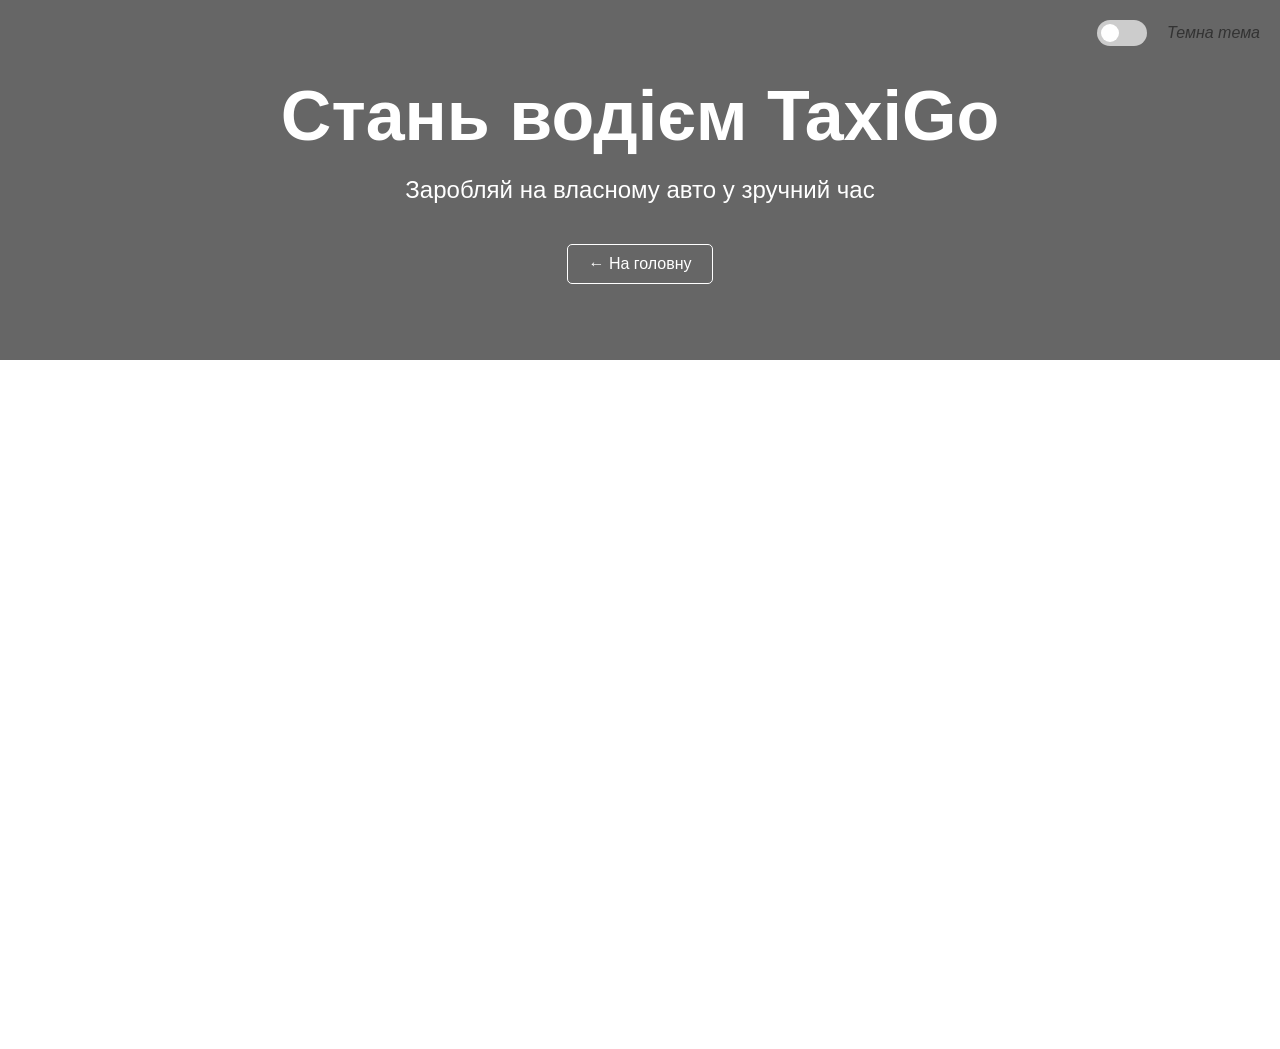
==== drivers.html @ 83da057b "водий" ====
<!DOCTYPE html>
<html lang="uk">
<head>
    <meta charset="UTF-8">
    <title>Робота водієм — TaxiGo</title>
    <link rel="stylesheet" href="style.css">
</head>
<body>
    <div class="theme-switch-wrapper">
        <label class="theme-switch" for="checkbox">
            <input type="checkbox" id="checkbox" />
            <div class="slider round"></div>
        </label>
        <em>Темна тема</em>
    </div>

    <header class="hero mini-hero">
        <div class="overlay">
            <h1>Стань водієм TaxiGo</h1>
            <p>Заробляй на власному авто у зручний час</p>
            <a href="index.html" class="btn-back">← На головну</a>
        </div>
    </header>

    <section class="driver-form-section">
        <div class="form-container-card">
            <h2>Анкета для реєстрації водія</h2>
            <form class="driver-form">
                <div class="form-group">
                    <label>Ваше ім'я</label>
                    <input type="text" placeholder="Іван Іванов" required>
                </div>
                <div class="form-group">
                    <label>Марка та модель автомобіля</label>
                    <input type="text" placeholder="Наприклад: VW Golf 4" required>
                </div>
                <div class="form-group">
                    <label>Номер телефону</label>
                    <input type="tel" placeholder="+380..." required>
                </div>
                <button type="submit" class="submit-btn-driver">Відправити анкету</button>
            </form>
        </div>
    </section>

    <script>
        const toggleSwitch = document.querySelector('.theme-switch input[type="checkbox"]');
        const currentTheme = localStorage.getItem('theme');
        if (currentTheme) {
            document.documentElement.setAttribute('data-theme', currentTheme);
            if (currentTheme === 'dark') { toggleSwitch.checked = true; }
        }
        function switchTheme(e) {
            if (e.target.checked) {
                document.documentElement.setAttribute('data-theme', 'dark');
                localStorage.setItem('theme', 'dark');
            } else {
                document.documentElement.setAttribute('data-theme', 'light');
                localStorage.setItem('theme', 'light');
            }    
        }
        toggleSwitch.addEventListener('change', switchTheme, false);
    </script>
</body>
</html>
---- style.css ----
/* Стандартні кольори (Світла тема) */
:root {
    /* Світла тема */
    --bg-color: #ffffff;
    --text-color: #333333;
    --card-bg: #f4f4f4;
    --header-text: #1a1a1a;
}

/* Кольори для темної теми */
[data-theme="dark"] {
    /* Темна тема */
    --bg-color: #1a1a1a;
    --text-color: #efefef; /* Світлий текст для темного фону */
    --card-bg: #2d2d2d;    /* Темніші картки */
    --header-text: #ffffff;
}

/* Тепер важливо: заміни фіксовані кольори у своєму коді на ці змінні */
body {
    background-color: var(--bg-color); /* Бере колір зі змінної */
    color: var(--text-color); /* Бере колір тексту зі змінної */
    transition: background-color 0.4s ease, color 0.4s ease; /* Плавна зміна кольору */
    margin: 0;
    font-family: sans-serif;
}

/* Стиль самої кнопки (можеш підправити під себе) */
.theme-switch-wrapper {
    display: flex;
    align-items: center;
    position: fixed;
    top: 20px;
    right: 20px;
    z-index: 1000;
}

.theme-switch {
    display: inline-block;
    height: 34px;
    position: relative;
    width: 60px;
    margin-right: 10px;
}

.theme-switch input { display:none; }

.slider {
    background-color: #ccc;
    bottom: 0;
    cursor: pointer;
    left: 0;
    position: absolute;
    right: 0;
    top: 0;
    transition: .4s;
    border-radius: 34px;
}

.slider:before {
    background-color: #fff;
    bottom: 4px;
    content: "";
    height: 26px;
    left: 4px;
    position: absolute;
    transition: .4s;
    width: 26px;
    border-radius: 50%;
}

input:checked + .slider { background-color: #ffcc00; }
input:checked + .slider:before { transform: translateX(26px); }
* {
    margin: 0;
    padding: 0;
    box-sizing: border-box;
}

/* ОСНОВА */
body {
    font-family: Arial, sans-serif;
}

/* HERO (ГОЛОВНИЙ ЕКРАН) */
.hero {
    height: 100vh;
    background: url('https://images.unsplash.com/photo-1503376780353-7e6692767b70') no-repeat center/cover;
    position: relative;
}

/* затемнення */
.overlay {
    background: rgba(0, 0, 0, 0.6);
    height: 100%;
    color: white;
    display: flex;
    flex-direction: column;
    justify-content: center;
    align-items: center;
}

/* текст */
.overlay h1 {
    font-size: 70px;
    animation: fadeIn 1.5s ease-in-out;
}

.overlay p {
    font-size: 24px;
    margin: 20px 0;
    animation: fadeIn 2s ease-in-out;
}

/* кнопка */
.overlay button {
    padding: 15px 30px;
    font-size: 18px;
    background: yellow;
    border: none;
    cursor: pointer;
    transition: 0.3s;
}

.overlay button:hover {
    background: black;
    color: yellow;
    transform: scale(1.1);
}

/* СЕКЦІЇ */
section {
    padding: 60px 20px;
    text-align: center;
    opacity: 0;
    transform: translateY(50px);
    transition: 0.8s;
}

/* блоки */
.about {
    background: var(--bg-color);
}

.services {
    background: var(--bg-color);
}

.advantages {
    background: #ffe600;
}

/* КАРТКИ */
.cards {
    display: flex;
    justify-content: center;
    gap: 20px;
    margin-top: 30px;
    flex-wrap: wrap;
}

.card {
    background: var(--card-bg); /* Тепер фон буде змінюватися */
    color: var(--text-color);    /* Текст автоматично стане світлим */
    padding: 20px;
    width: 250px;
    border-radius: 10px;
    box-shadow: 0 5px 15px rgba(0,0,0,0.2);
    transition: 0.3s;
}

/* ефект при наведенні */
.card:hover {
    transform: translateY(-10px) scale(1.05);
    box-shadow: 0 10px 25px rgba(0,0,0,0.3);
}

/* ФУТЕР */
footer {
    background: black;
    color: white;
    text-align: center;
    padding: 20px;
}

/* ПЛАВНА АНІМАЦІЯ */
@keyframes fadeIn {
    from {
        opacity: 0;
        transform: translateY(30px);
    }
    to {
        opacity: 1;
        transform: translateY(0);
    }
}

/* ПЛАВНИЙ СКРОЛ */
html {
    scroll-behavior: smooth;
}
.tariff-card {
    transition: transform 0.3s ease, box-shadow 0.3s ease;
    border-radius: 15px;
    padding: 20px;
    background: white;
}

.tariff-card:hover {
    transform: translateY(-10px); /* Картка підстрибує вгору */
    box-shadow: 0 10px 20px rgba(0,0,0,0.2); /* З'являється тінь */
}
/* ЗМІННІ ДЛЯ ТЕМНОЇ ТЕМИ */
:root {
    --bg-color: #ffffff;
    --text-color: #333333;
}

[data-theme="dark"] {
    --bg-color: #1a1a1a;
    --text-color: #f4f4f4;
}

/* КРАСИВИЙ ПЕРЕМИКАЧ */
.theme-switch-wrapper {
    position: fixed; /* Закріплюємо кнопку на екрані */
    top: 20px;
    right: 20px; /* Вона буде в правому верхньому куті */
    display: flex;
    align-items: center;
    gap: 10px;
    z-index: 9999; /* Щоб кнопка була поверх усіх картинок */
}

.theme-switch {
    position: relative;
    display: inline-block;
    width: 50px;
    height: 26px;
}

.theme-switch input {
    opacity: 0;
    width: 0;
    height: 0;
}

.slider {
    position: absolute;
    cursor: pointer;
    top: 0; left: 0; right: 0; bottom: 0;
    background-color: #ccc;
    transition: 0.4s;
    border-radius: 34px;
}

.slider:before {
    position: absolute;
    content: "";
    height: 18px;
    width: 18px;
    left: 4px;
    bottom: 4px;
    background-color: white;
    transition: 0.4s;
    border-radius: 50%;
}

input:checked + .slider {
    background-color: #ffcc00; /* Жовтий колір таксі при включенні */
}

input:checked + .slider:before {
    transform: translateX(24px);
}
.advantages h2, 
.advantages p, 
.advantages .card-title {
    color: #1a1a1a !important;
}
/* Стилі для сторінки водіїв */
.mini-hero {
    height: 40vh; /* Менша висота для другорядної сторінки */
    min-height: 300px;
}

.btn-back {
    display: inline-block;
    margin-top: 20px;
    color: white;
    text-decoration: none;
    border: 1px solid white;
    padding: 10px 20px;
    border-radius: 5px;
    transition: 0.3s;
}

.btn-back:hover {
    background: white;
    color: black;
}

.driver-form-section {
    padding: 50px 20px;
    max-width: 600px;
    margin: 0 auto;
    text-align: center;
}

.driver-form {
    background: var(--card-bg); /* Використовуємо твою зміну для фону карток */
    padding: 30px;
    border-radius: 15px;
    box-shadow: 0 5px 15px rgba(0,0,0,0.1);
    text-align: left;
}

.form-group {
    margin-bottom: 20px;
}

.form-group label {
    display: block;
    margin-bottom: 8px;
    font-weight: bold;
    color: var(--text-color);
}

.form-group input, .form-group select {
    width: 100%;
    padding: 12px;
    border: 1px solid #ccc;
    border-radius: 8px;
    background: var(--bg-color); /* Поля вводу підлаштовуються під тему */
    color: var(--text-color);
}

.submit-btn {
    background: #ffcc00; /* Твій фірмовий колір */
    border: none;
    padding: 15px 30px;
    font-size: 18px;
    font-weight: bold;
    border-radius: 8px;
    cursor: pointer;
    width: 100%;
    transition: 0.3s;
}

.submit-btn:hover {
    background: #e6b800;
}
.btn-driver {
    display: inline-block;
    background: #ffcc00;
    color: #1a1a1a;
    padding: 12px 25px;
    text-decoration: none;
    border-radius: 5px;
    font-weight: bold;
    margin-top: 20px;
}
/* --- СТИЛІ ДЛЯ СТОРІНКИ ВОДІЇВ --- */

/* Секція форми */
.driver-form-section {
    padding: 60px 20px;
    background-color: var(--bg-color); /* Бере білий колір зі змінної для денного режиму */
    display: flex;
    justify-content: center;
}

/* Контейнер-картка для форми (щоб виділялася) */
.form-container-card {
    background-color: var(--card-bg); /* Бере світло-сірий колір карток для денного режиму */
    color: var(--text-color);         /* Чорний текст для денного режиму */
    padding: 40px;
    border-radius: 15px;
    box-shadow: 0 5px 15px rgba(0,0,0,0.1); /* Легка тінь */
    width: 100%;
    max-width: 600px;
    text-align: left;
}

/* Заголовок анкети */
.form-container-card h2 {
    text-align: center;
    color: var(--header-text); /* Чорний текст */
    margin-bottom: 30px;
}

/* Поля вводу */
.form-group {
    margin-bottom: 20px;
}

.form-group label {
    display: block;
    margin-bottom: 8px;
    font-weight: bold;
}

.form-group input, .form-group select {
    width: 100%;
    padding: 12px;
    border: 1px solid #ccc;
    border-radius: 8px;
    font-size: 16px;
    box-sizing: border-box; /* Важливо для Flexbox */
}

/* Велика жовта кнопка */
.submit-btn-driver {
    background-color: #ffcc00; /* Жовтий TaxiGo */
    color: #1a1a1a;
    border: none;
    padding: 15px 30px;
    font-size: 18px;
    font-weight: bold;
    border-radius: 8px;
    cursor: pointer;
    width: 100%;
    transition: 0.3s;
}

.submit-btn-driver:hover {
    background-color: #e6b800;
}
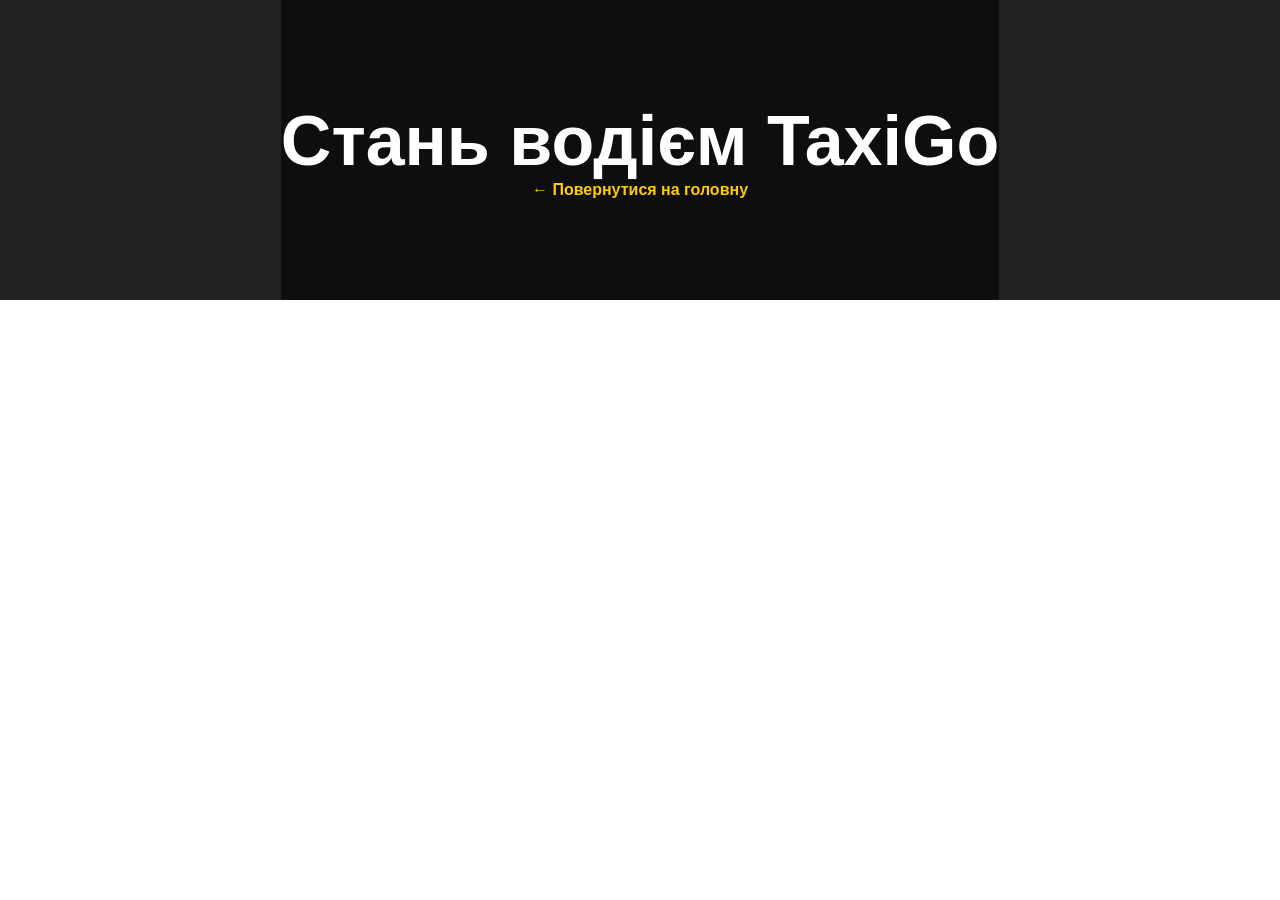
==== commit d77b3cbf: "водий" ====
--- a/drivers.html
+++ b/drivers.html
@@ -2,64 +2,57 @@
 <html lang="uk">
 <head>
     <meta charset="UTF-8">
-    <title>Робота водієм — TaxiGo</title>
+    <title>Стати водієм — TaxiGo</title>
     <link rel="stylesheet" href="style.css">
+    <style>
+        /* Запасний стиль, якщо основний CSS не спрацює */
+        .driver-form-section {
+            padding: 50px 20px;
+            background-color: #f9f9f9; /* Світло-сірий фон, щоб бачити форму */
+            min-height: 500px;
+            display: flex;
+            justify-content: center;
+        }
+        .form-container-card {
+            background: white !important;
+            color: #333 !important;
+            padding: 30px;
+            border-radius: 12px;
+            width: 100%;
+            max-width: 500px;
+            box-shadow: 0 10px 25px rgba(0,0,0,0.2);
+        }
+    </style>
 </head>
 <body>
-    <div class="theme-switch-wrapper">
-        <label class="theme-switch" for="checkbox">
-            <input type="checkbox" id="checkbox" />
-            <div class="slider round"></div>
-        </label>
-        <em>Темна тема</em>
-    </div>
-
-    <header class="hero mini-hero">
+    <header class="hero mini-hero" style="height: 300px; background: #222; display: flex; align-items: center; justify-content: center; text-align: center; color: white;">
         <div class="overlay">
             <h1>Стань водієм TaxiGo</h1>
-            <p>Заробляй на власному авто у зручний час</p>
-            <a href="index.html" class="btn-back">← На головну</a>
+            <a href="index.html" style="color: #ffcc00; text-decoration: none; font-weight: bold;">← Повернутися на головну</a>
         </div>
     </header>
 
     <section class="driver-form-section">
         <div class="form-container-card">
-            <h2>Анкета для реєстрації водія</h2>
-            <form class="driver-form">
-                <div class="form-group">
-                    <label>Ваше ім'я</label>
-                    <input type="text" placeholder="Іван Іванов" required>
+            <h2 style="margin-bottom: 20px; text-align: center;">Анкета реєстрації</h2>
+            <form>
+                <div style="margin-bottom: 15px;">
+                    <label style="display: block; margin-bottom: 5px; font-weight: bold;">Ваше ім'я</label>
+                    <input type="text" placeholder="Введіть ім'я" style="width: 100%; padding: 10px; border: 1px solid #ccc; border-radius: 5px;" required>
                 </div>
-                <div class="form-group">
-                    <label>Марка та модель автомобіля</label>
-                    <input type="text" placeholder="Наприклад: VW Golf 4" required>
+                <div style="margin-bottom: 15px;">
+                    <label style="display: block; margin-bottom: 5px; font-weight: bold;">Автомобіль</label>
+                    <input type="text" placeholder="Марка та модель" style="width: 100%; padding: 10px; border: 1px solid #ccc; border-radius: 5px;" required>
                 </div>
-                <div class="form-group">
-                    <label>Номер телефону</label>
-                    <input type="tel" placeholder="+380..." required>
+                <div style="margin-bottom: 15px;">
+                    <label style="display: block; margin-bottom: 5px; font-weight: bold;">Телефон</label>
+                    <input type="tel" placeholder="+380..." style="width: 100%; padding: 10px; border: 1px solid #ccc; border-radius: 5px;" required>
                 </div>
-                <button type="submit" class="submit-btn-driver">Відправити анкету</button>
+                <button type="submit" style="background: #ffcc00; color: #1a1a1a; border: none; width: 100%; padding: 15px; font-weight: bold; border-radius: 5px; cursor: pointer; font-size: 16px;">
+                    Відправити заявку
+                </button>
             </form>
         </div>
     </section>
-
-    <script>
-        const toggleSwitch = document.querySelector('.theme-switch input[type="checkbox"]');
-        const currentTheme = localStorage.getItem('theme');
-        if (currentTheme) {
-            document.documentElement.setAttribute('data-theme', currentTheme);
-            if (currentTheme === 'dark') { toggleSwitch.checked = true; }
-        }
-        function switchTheme(e) {
-            if (e.target.checked) {
-                document.documentElement.setAttribute('data-theme', 'dark');
-                localStorage.setItem('theme', 'dark');
-            } else {
-                document.documentElement.setAttribute('data-theme', 'light');
-                localStorage.setItem('theme', 'light');
-            }    
-        }
-        toggleSwitch.addEventListener('change', switchTheme, false);
-    </script>
 </body>
 </html>
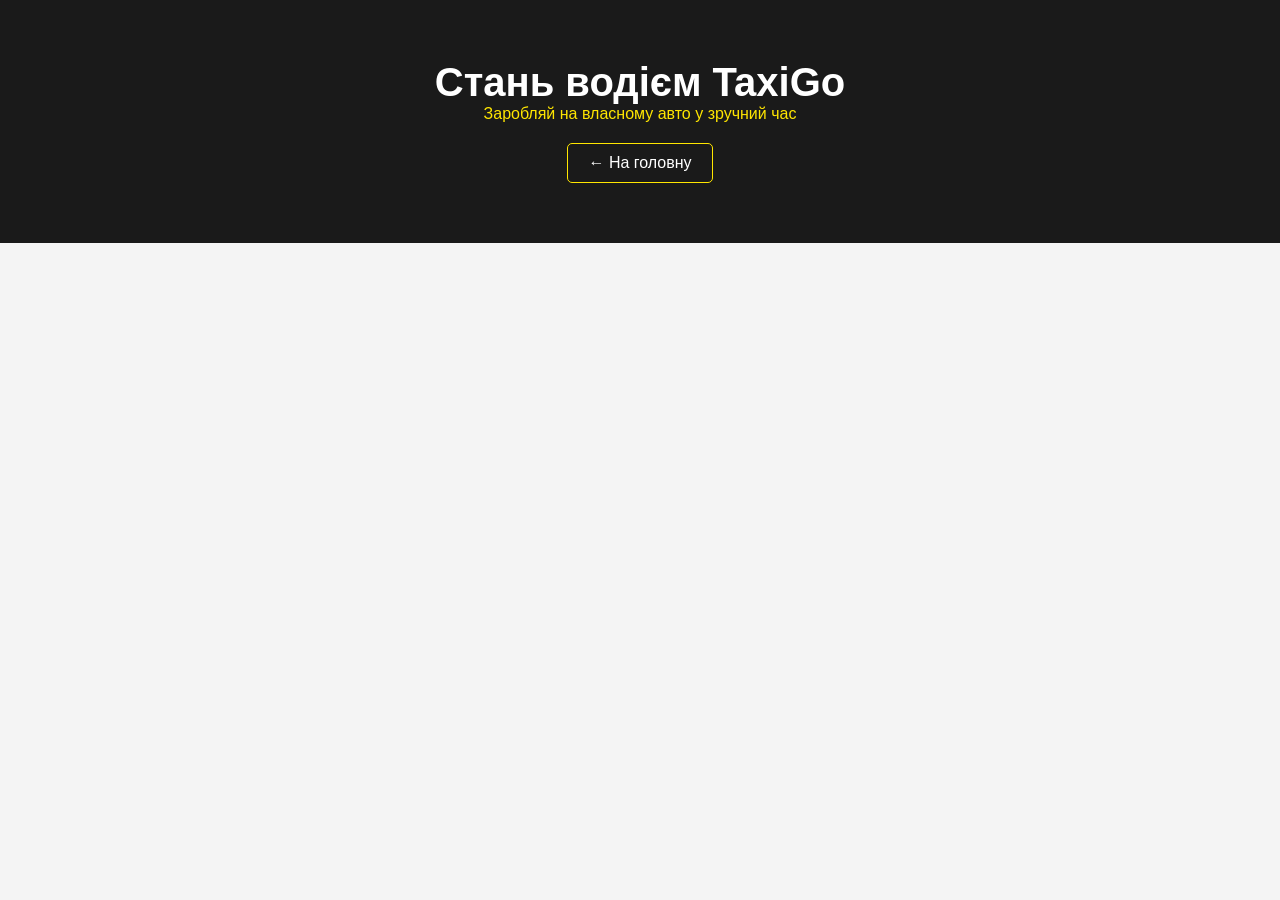
==== commit 2ed94ba0: "водий" ====
--- a/drivers.html
+++ b/drivers.html
@@ -2,57 +2,43 @@
 <html lang="uk">
 <head>
     <meta charset="UTF-8">
-    <title>Стати водієм — TaxiGo</title>
+    <title>Робота водієм — TaxiGo</title>
     <link rel="stylesheet" href="style.css">
-    <style>
-        /* Запасний стиль, якщо основний CSS не спрацює */
-        .driver-form-section {
-            padding: 50px 20px;
-            background-color: #f9f9f9; /* Світло-сірий фон, щоб бачити форму */
-            min-height: 500px;
-            display: flex;
-            justify-content: center;
-        }
-        .form-container-card {
-            background: white !important;
-            color: #333 !important;
-            padding: 30px;
-            border-radius: 12px;
-            width: 100%;
-            max-width: 500px;
-            box-shadow: 0 10px 25px rgba(0,0,0,0.2);
-        }
-    </style>
 </head>
-<body>
-    <header class="hero mini-hero" style="height: 300px; background: #222; display: flex; align-items: center; justify-content: center; text-align: center; color: white;">
-        <div class="overlay">
-            <h1>Стань водієм TaxiGo</h1>
-            <a href="index.html" style="color: #ffcc00; text-decoration: none; font-weight: bold;">← Повернутися на головну</a>
-        </div>
+<body style="margin: 0; padding: 0; font-family: sans-serif; background: #f4f4f4;">
+
+    <header style="background: #1a1a1a; color: white; padding: 60px 20px; text-align: center;">
+        <h1 style="font-size: 40px; margin: 0;">Стань водієм TaxiGo</h1>
+        <p style="color: #ffe600;">Заробляй на власному авто у зручний час</p>
+        <a href="index.html" style="color: white; text-decoration: none; border: 1px solid #ffe600; padding: 10px 20px; border-radius: 5px; display: inline-block; margin-top: 20px;">← На головну</a>
     </header>
 
-    <section class="driver-form-section">
-        <div class="form-container-card">
-            <h2 style="margin-bottom: 20px; text-align: center;">Анкета реєстрації</h2>
+    <section style="padding: 40px 20px; display: flex; justify-content: center;">
+        <div style="background: white; padding: 30px; border-radius: 15px; box-shadow: 0 10px 30px rgba(0,0,0,0.1); width: 100%; max-width: 500px;">
+            <h2 style="color: #1a1a1a; text-align: center; margin-bottom: 25px;">Анкета реєстрації</h2>
+            
             <form>
                 <div style="margin-bottom: 15px;">
-                    <label style="display: block; margin-bottom: 5px; font-weight: bold;">Ваше ім'я</label>
-                    <input type="text" placeholder="Введіть ім'я" style="width: 100%; padding: 10px; border: 1px solid #ccc; border-radius: 5px;" required>
+                    <label style="display: block; font-weight: bold; margin-bottom: 5px; color: #333;">Ваше ім'я</label>
+                    <input type="text" placeholder="Іван Іванов" style="width: 100%; padding: 12px; border: 1px solid #ccc; border-radius: 8px; box-sizing: border-box;">
                 </div>
+
                 <div style="margin-bottom: 15px;">
-                    <label style="display: block; margin-bottom: 5px; font-weight: bold;">Автомобіль</label>
-                    <input type="text" placeholder="Марка та модель" style="width: 100%; padding: 10px; border: 1px solid #ccc; border-radius: 5px;" required>
+                    <label style="display: block; font-weight: bold; margin-bottom: 5px; color: #333;">Ваш автомобіль</label>
+                    <input type="text" placeholder="VW Golf 4 / Hyundai" style="width: 100%; padding: 12px; border: 1px solid #ccc; border-radius: 8px; box-sizing: border-box;">
                 </div>
+
                 <div style="margin-bottom: 15px;">
-                    <label style="display: block; margin-bottom: 5px; font-weight: bold;">Телефон</label>
-                    <input type="tel" placeholder="+380..." style="width: 100%; padding: 10px; border: 1px solid #ccc; border-radius: 5px;" required>
+                    <label style="display: block; font-weight: bold; margin-bottom: 5px; color: #333;">Номер телефону</label>
+                    <input type="tel" placeholder="+380..." style="width: 100%; padding: 12px; border: 1px solid #ccc; border-radius: 8px; box-sizing: border-box;">
                 </div>
-                <button type="submit" style="background: #ffcc00; color: #1a1a1a; border: none; width: 100%; padding: 15px; font-weight: bold; border-radius: 5px; cursor: pointer; font-size: 16px;">
+
+                <button type="submit" style="background: #ffe600; color: #1a1a1a; border: none; width: 100%; padding: 15px; font-size: 18px; font-weight: bold; border-radius: 8px; cursor: pointer; transition: 0.3s;">
                     Відправити заявку
                 </button>
             </form>
         </div>
     </section>
+
 </body>
 </html>
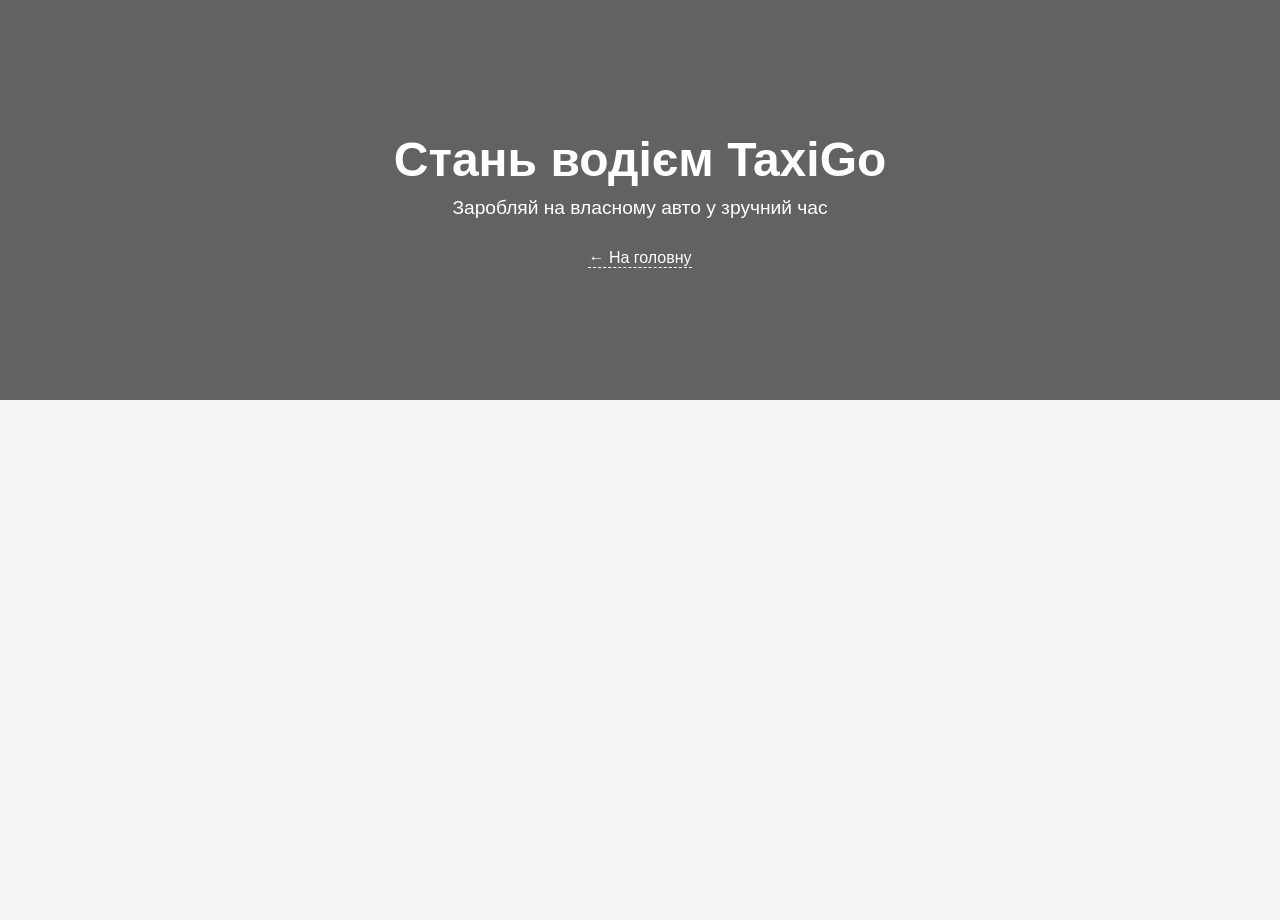
==== commit 91966a33: "водий" ====
--- a/drivers.html
+++ b/drivers.html
@@ -2,40 +2,94 @@
 <html lang="uk">
 <head>
     <meta charset="UTF-8">
+    <meta name="viewport" content="width=device-width, initial-scale=1.0">
     <title>Робота водієм — TaxiGo</title>
     <link rel="stylesheet" href="style.css">
+    <style>
+        /* Стилі спеціально для цієї сторінки, щоб нічого не зникло */
+        body { margin: 0; font-family: sans-serif; background-color: #f4f4f4; color: #333; }
+        
+        .hero-section {
+            background: linear-gradient(rgba(0,0,0,0.6), rgba(0,0,0,0.6)), url('https://images.unsplash.com/photo-1549317661-bd32c8ce0db2?q=80&w=2070&auto=format&fit=crop');
+            background-size: cover;
+            background-position: center;
+            height: 400px;
+            display: flex;
+            flex-direction: column;
+            align-items: center;
+            justify-content: center;
+            color: white;
+            text-align: center;
+        }
+
+        .form-section {
+            padding: 50px 20px;
+            display: flex;
+            justify-content: center;
+            margin-top: -50px; /* Наплив на шапку для стилю */
+        }
+
+        .driver-card {
+            background: white;
+            padding: 40px;
+            border-radius: 15px;
+            box-shadow: 0 10px 30px rgba(0,0,0,0.2);
+            width: 100%;
+            max-width: 500px;
+        }
+
+        .input-box { margin-bottom: 20px; }
+        .input-box label { display: block; margin-bottom: 8px; font-weight: bold; color: #1a1a1a; }
+        .input-box input { 
+            width: 100%; 
+            padding: 12px; 
+            border: 1px solid #ccc; 
+            border-radius: 8px; 
+            box-sizing: border-box; 
+        }
+
+        .yellow-btn {
+            background: #ffe600;
+            color: #1a1a1a;
+            border: none;
+            width: 100%;
+            padding: 15px;
+            font-size: 18px;
+            font-weight: bold;
+            border-radius: 8px;
+            cursor: pointer;
+            transition: 0.3s;
+        }
+
+        .yellow-btn:hover { background: #e6ce00; transform: translateY(-2px); }
+        .back-btn { color: white; text-decoration: none; margin-top: 20px; border-bottom: 1px dashed white; }
+    </style>
 </head>
-<body style="margin: 0; padding: 0; font-family: sans-serif; background: #f4f4f4;">
+<body>
 
-    <header style="background: #1a1a1a; color: white; padding: 60px 20px; text-align: center;">
-        <h1 style="font-size: 40px; margin: 0;">Стань водієм TaxiGo</h1>
-        <p style="color: #ffe600;">Заробляй на власному авто у зручний час</p>
-        <a href="index.html" style="color: white; text-decoration: none; border: 1px solid #ffe600; padding: 10px 20px; border-radius: 5px; display: inline-block; margin-top: 20px;">← На головну</a>
+    <header class="hero-section">
+        <h1 style="font-size: 3rem; margin: 0;">Стань водієм TaxiGo</h1>
+        <p style="font-size: 1.2rem; margin: 10px 0;">Заробляй на власному авто у зручний час</p>
+        <a href="index.html" class="back-btn">← На головну</a>
     </header>
 
-    <section style="padding: 40px 20px; display: flex; justify-content: center;">
-        <div style="background: white; padding: 30px; border-radius: 15px; box-shadow: 0 10px 30px rgba(0,0,0,0.1); width: 100%; max-width: 500px;">
-            <h2 style="color: #1a1a1a; text-align: center; margin-bottom: 25px;">Анкета реєстрації</h2>
-            
+    <section class="form-section">
+        <div class="driver-card">
+            <h2 style="text-align: center; margin-top: 0; color: #1a1a1a;">Анкета для реєстрації</h2>
             <form>
-                <div style="margin-bottom: 15px;">
-                    <label style="display: block; font-weight: bold; margin-bottom: 5px; color: #333;">Ваше ім'я</label>
-                    <input type="text" placeholder="Іван Іванов" style="width: 100%; padding: 12px; border: 1px solid #ccc; border-radius: 8px; box-sizing: border-box;">
+                <div class="input-box">
+                    <label>Ваше ім'я</label>
+                    <input type="text" placeholder="Наприклад: Олександр" required>
                 </div>
-
-                <div style="margin-bottom: 15px;">
-                    <label style="display: block; font-weight: bold; margin-bottom: 5px; color: #333;">Ваш автомобіль</label>
-                    <input type="text" placeholder="VW Golf 4 / Hyundai" style="width: 100%; padding: 12px; border: 1px solid #ccc; border-radius: 8px; box-sizing: border-box;">
+                <div class="input-box">
+                    <label>Ваш автомобіль</label>
+                    <input type="text" placeholder="VW Golf 4, Hyundai і т.д." required>
                 </div>
-
-                <div style="margin-bottom: 15px;">
-                    <label style="display: block; font-weight: bold; margin-bottom: 5px; color: #333;">Номер телефону</label>
-                    <input type="tel" placeholder="+380..." style="width: 100%; padding: 12px; border: 1px solid #ccc; border-radius: 8px; box-sizing: border-box;">
+                <div class="input-box">
+                    <label>Номер телефону</label>
+                    <input type="tel" placeholder="+380..." required>
                 </div>
-
-                <button type="submit" style="background: #ffe600; color: #1a1a1a; border: none; width: 100%; padding: 15px; font-size: 18px; font-weight: bold; border-radius: 8px; cursor: pointer; transition: 0.3s;">
-                    Відправити заявку
-                </button>
+                <button type="submit" class="yellow-btn">Відправити заявку</button>
             </form>
         </div>
     </section>
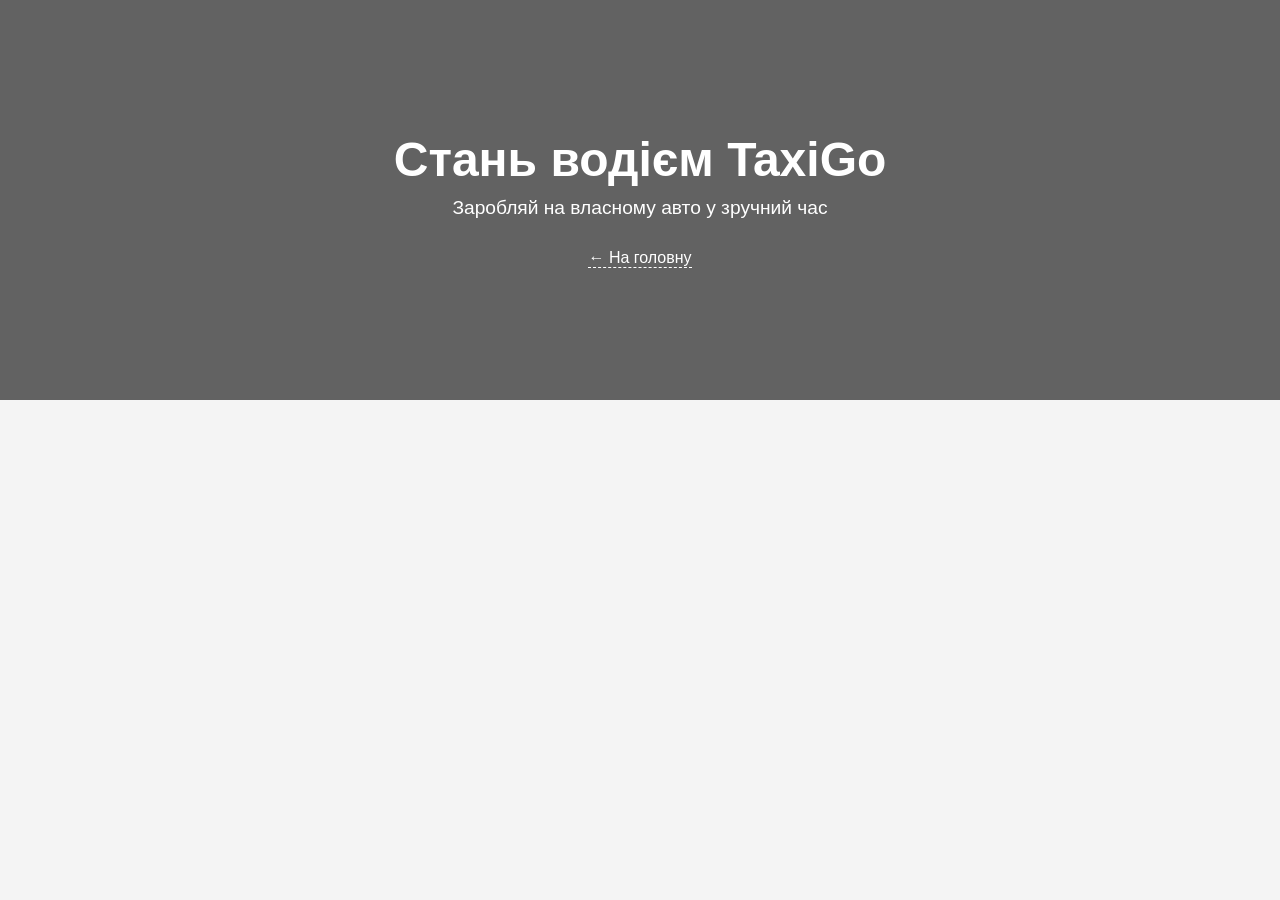
==== commit c124e2f2: "водий" ====
--- a/drivers.html
+++ b/drivers.html
@@ -92,7 +92,4 @@
                 <button type="submit" class="yellow-btn">Відправити заявку</button>
             </form>
         </div>
-    </section>
-
-</body>
-</html>+    </section>
--- a/style.css
+++ b/style.css
@@ -425,4 +425,44 @@
 
 .submit-btn-driver:hover {
     background-color: #e6b800;
+}
+.form-container-card {
+    background-color: #ffffff !important; /* Завжди білий фон для картки */
+    padding: 30px;
+    border-radius: 15px;
+    box-shadow: 0 10px 30px rgba(0,0,0,0.3); /* Жирна тінь, щоб бачити межі */
+    color: #1a1a1a !important; /* Завжди чорний текст всередині */
+    margin: 20px auto;
+    width: 90%;
+    max-width: 500px;
+    display: block !important; /* Щоб блок не зникав */
+}
+
+.driver-form input {
+    background-color: #f9f9f9 !important;
+    border: 2px solid #ffcc00 !important; /* Жовта рамка, щоб бачити поля */
+    color: #000 !important;
+    padding: 12px;
+    margin-bottom: 10px;
+    width: 100%;
+    display: block;
+}
+/* ПРИМУСОВА ВИДИМІСТЬ */
+.form-container-card {
+    background: #ffffff !important; /* Тільки білий фон */
+    color: #000000 !important;    /* Тільки чорний текст */
+    border: 3px solid #ffcc00;     /* Яскрава жовта рамка */
+    display: block !important;     /* Заборонити зникати */
+    min-height: 300px;             /* Дати мінімальну висоту */
+}
+.driver-card {
+    background-color: white !important; /* Щоб не було "невидимки" */
+    color: black !important;           /* Текст має бути чорним */
+    padding: 40px;
+    border-radius: 15px;
+    box-shadow: 0 10px 30px rgba(0,0,0,0.2);
+    margin: -50px auto 20px;           /* Піднімаємо форму на чорний фон */
+    position: relative;
+    z-index: 10;
+    max-width: 500px;
 }
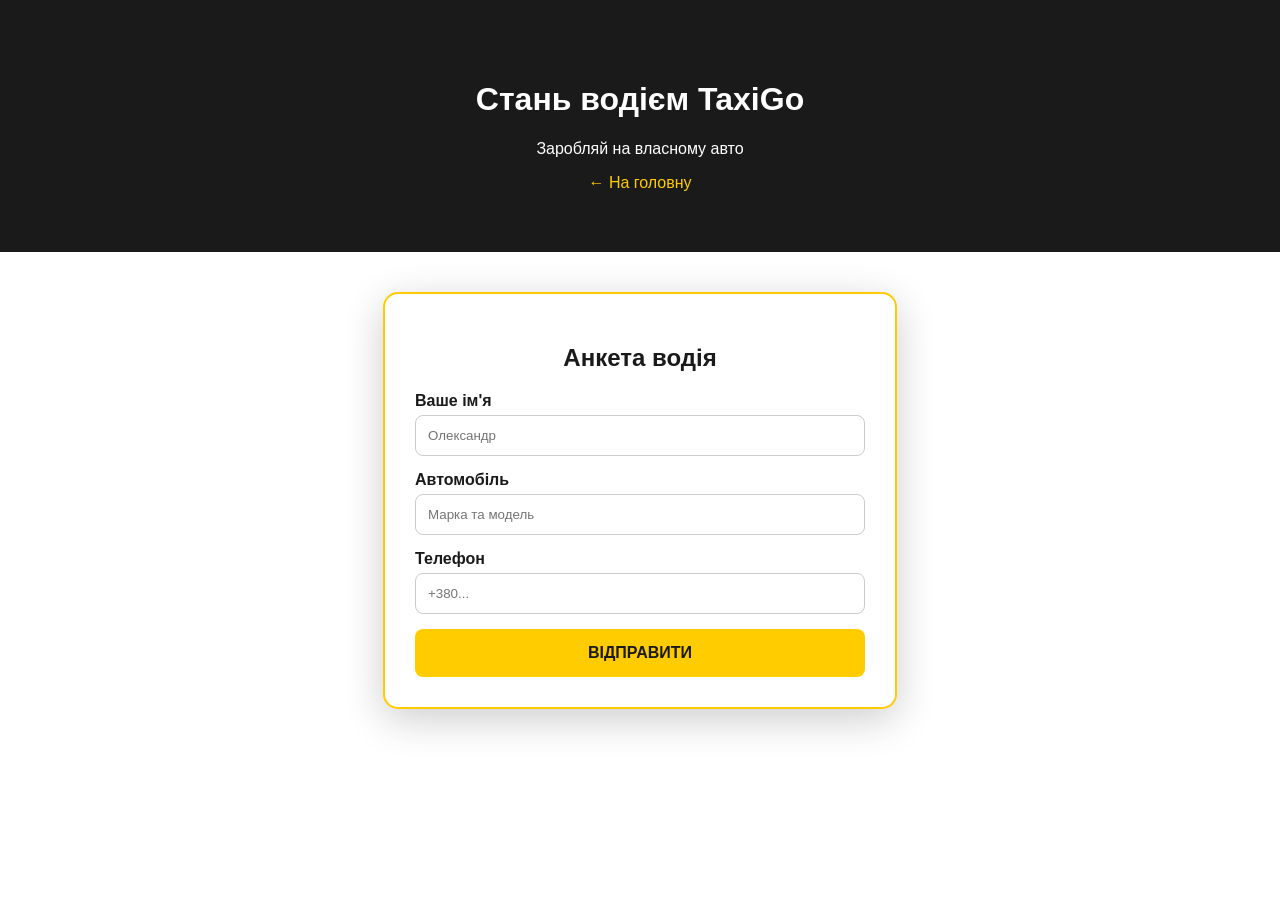
==== commit 6651d751: "водий" ====
--- a/drivers.html
+++ b/drivers.html
@@ -2,94 +2,82 @@
 <html lang="uk">
 <head>
     <meta charset="UTF-8">
-    <meta name="viewport" content="width=device-width, initial-scale=1.0">
-    <title>Робота водієм — TaxiGo</title>
-    <link rel="stylesheet" href="style.css">
+    <title>Стати водієм — TaxiGo</title>
     <style>
-        /* Стилі спеціально для цієї сторінки, щоб нічого не зникло */
-        body { margin: 0; font-family: sans-serif; background-color: #f4f4f4; color: #333; }
-        
-        .hero-section {
-            background: linear-gradient(rgba(0,0,0,0.6), rgba(0,0,0,0.6)), url('https://images.unsplash.com/photo-1549317661-bd32c8ce0db2?q=80&w=2070&auto=format&fit=crop');
-            background-size: cover;
-            background-position: center;
-            height: 400px;
-            display: flex;
-            flex-direction: column;
-            align-items: center;
-            justify-content: center;
-            color: white;
-            text-align: center;
+        body { margin: 0; padding: 0; font-family: sans-serif; background-color: #ffffff !important; }
+        .hero { 
+            background: #1a1a1a; 
+            color: white; 
+            padding: 60px 20px; 
+            text-align: center; 
         }
-
-        .form-section {
-            padding: 50px 20px;
-            display: flex;
-            justify-content: center;
-            margin-top: -50px; /* Наплив на шапку для стилю */
+        .form-section { 
+            display: flex; 
+            justify-content: center; 
+            padding: 40px 20px; 
+            background-color: #ffffff; 
         }
-
-        .driver-card {
-            background: white;
-            padding: 40px;
-            border-radius: 15px;
-            box-shadow: 0 10px 30px rgba(0,0,0,0.2);
-            width: 100%;
-            max-width: 500px;
+        /* ЦЯ КАРТКА БУДЕ ВИДИМОЮ ЗАВЖДИ */
+        .driver-card { 
+            background: #ffffff !important; 
+            color: #1a1a1a !important; 
+            padding: 30px; 
+            border-radius: 15px; 
+            box-shadow: 0 10px 40px rgba(0,0,0,0.2); 
+            width: 100%; 
+            max-width: 450px; 
+            border: 2px solid #ffcc00; 
         }
-
-        .input-box { margin-bottom: 20px; }
-        .input-box label { display: block; margin-bottom: 8px; font-weight: bold; color: #1a1a1a; }
+        .input-box { margin-bottom: 15px; text-align: left; }
+        .input-box label { display: block; font-weight: bold; margin-bottom: 5px; color: #1a1a1a !important; }
         .input-box input { 
             width: 100%; 
             padding: 12px; 
             border: 1px solid #ccc; 
             border-radius: 8px; 
             box-sizing: border-box; 
+            background: #fff !important;
+            color: #000 !important;
         }
-
-        .yellow-btn {
-            background: #ffe600;
-            color: #1a1a1a;
-            border: none;
-            width: 100%;
-            padding: 15px;
-            font-size: 18px;
-            font-weight: bold;
-            border-radius: 8px;
-            cursor: pointer;
-            transition: 0.3s;
+        .yellow-btn { 
+            background: #ffcc00; 
+            color: #1a1a1a; 
+            border: none; 
+            width: 100%; 
+            padding: 15px; 
+            font-weight: bold; 
+            border-radius: 8px; 
+            cursor: pointer; 
+            font-size: 16px;
         }
-
-        .yellow-btn:hover { background: #e6ce00; transform: translateY(-2px); }
-        .back-btn { color: white; text-decoration: none; margin-top: 20px; border-bottom: 1px dashed white; }
     </style>
 </head>
 <body>
-
-    <header class="hero-section">
-        <h1 style="font-size: 3rem; margin: 0;">Стань водієм TaxiGo</h1>
-        <p style="font-size: 1.2rem; margin: 10px 0;">Заробляй на власному авто у зручний час</p>
-        <a href="index.html" class="back-btn">← На головну</a>
+    <header class="hero">
+        <h1>Стань водієм TaxiGo</h1>
+        <p>Заробляй на власному авто</p>
+        <a href="index.html" style="color: #ffcc00; text-decoration: none;">← На головну</a>
     </header>
 
     <section class="form-section">
         <div class="driver-card">
-            <h2 style="text-align: center; margin-top: 0; color: #1a1a1a;">Анкета для реєстрації</h2>
+            <h2 style="text-align: center;">Анкета водія</h2>
             <form>
                 <div class="input-box">
                     <label>Ваше ім'я</label>
-                    <input type="text" placeholder="Наприклад: Олександр" required>
+                    <input type="text" placeholder="Олександр" required>
                 </div>
                 <div class="input-box">
-                    <label>Ваш автомобіль</label>
-                    <input type="text" placeholder="VW Golf 4, Hyundai і т.д." required>
+                    <label>Автомобіль</label>
+                    <input type="text" placeholder="Марка та модель" required>
                 </div>
                 <div class="input-box">
-                    <label>Номер телефону</label>
+                    <label>Телефон</label>
                     <input type="tel" placeholder="+380..." required>
                 </div>
-                <button type="submit" class="yellow-btn">Відправити заявку</button>
+                <button type="submit" class="yellow-btn">ВІДПРАВИТИ</button>
             </form>
         </div>
-    </section>+    </section>
+</body>
+</html>
